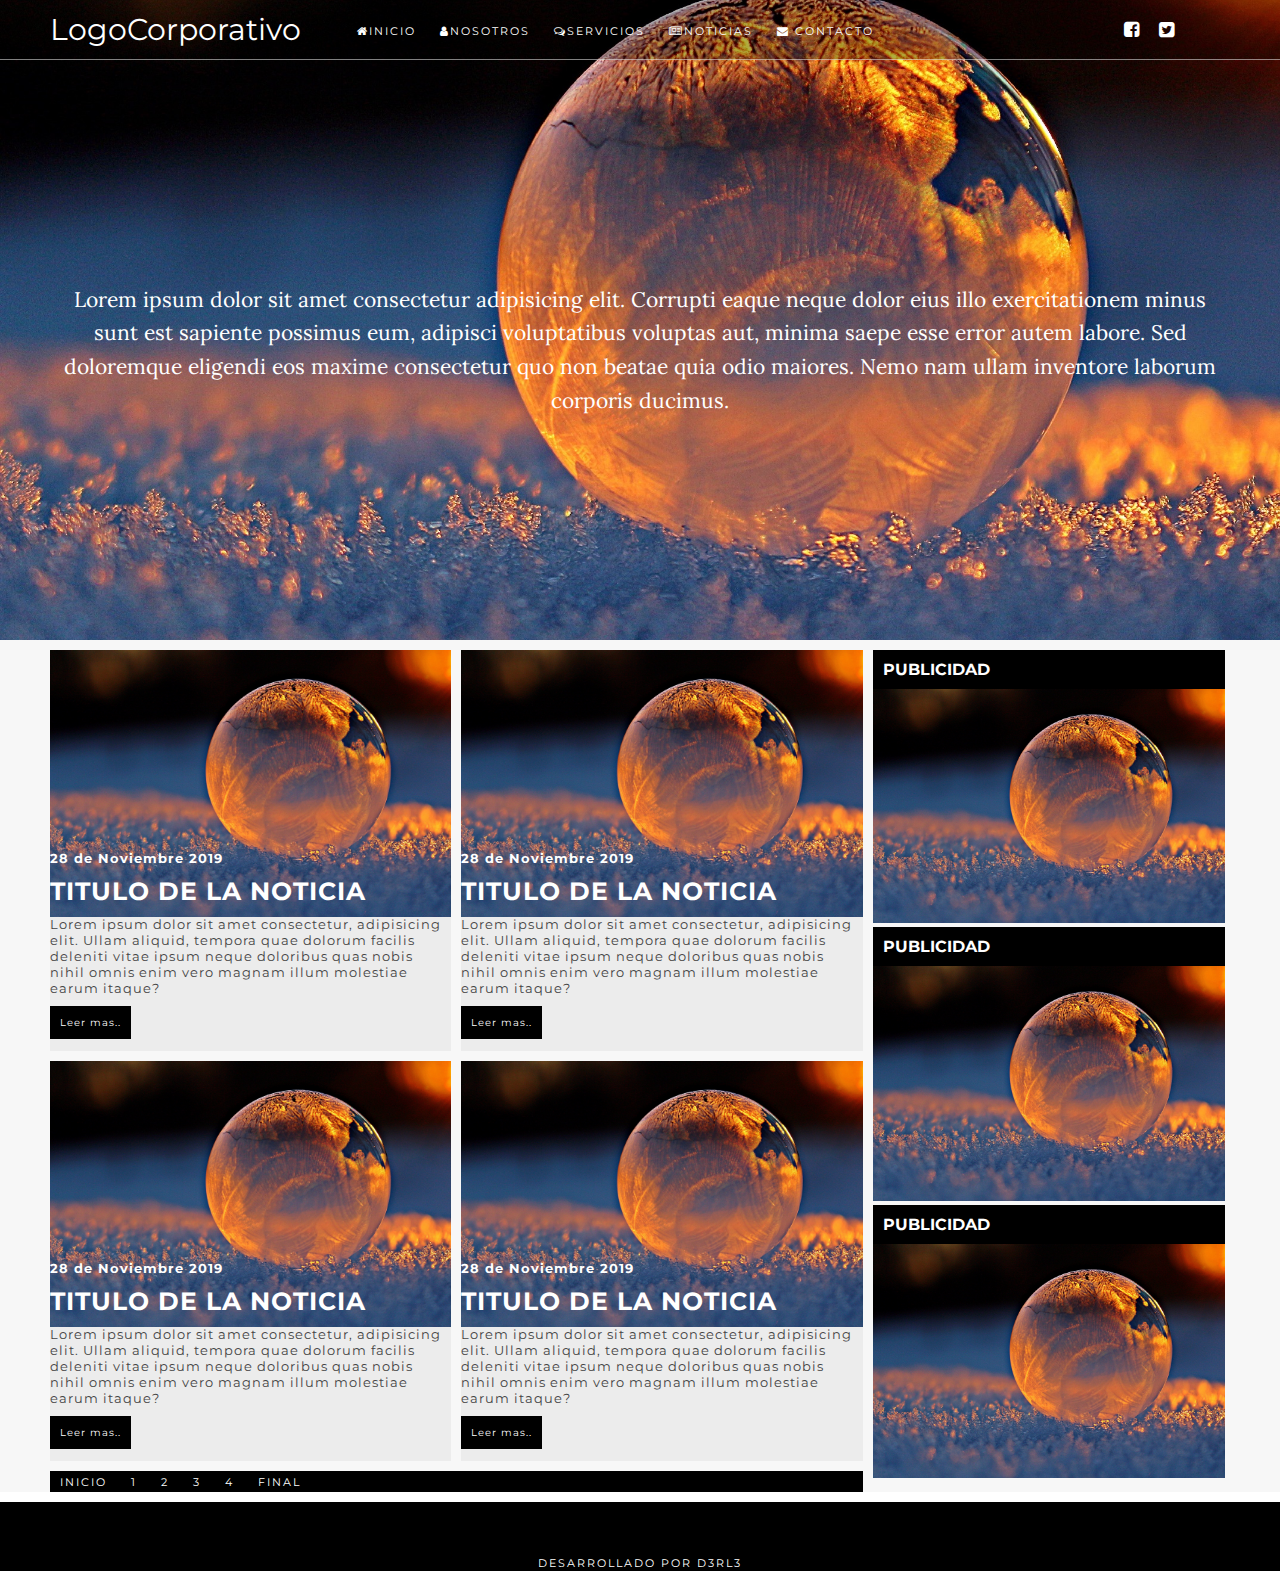
==== docs/index.html @ 5f18f542 "Se cambian archivos de pagina web para la carpeta doc para poder visualizar remotamente" ====
<!DOCTYPE html>
<html lang="en">
<head>
    <meta charset="UTF-8">
    <meta name="viewport" content="width=device-width, initial-scale=1.0">
    <meta http-equiv="X-UA-Compatible" content="ie=edge">
    <title>Pagina web responsive</title>
    <link rel="stylesheet" href="css/font-awesome.min.css">
    <!-- <link rel="stylesheet" href="css/all.min.css"> -->
    <link href="https://fonts.googleapis.com/css?family=Lora|Montserrat&display=swap" rel="stylesheet">
    <link rel="stylesheet" href="estilos.css">
</head>
<body>
    <div class="padre">
        <header class="header">
            <div class="menu margen-interno">
                <div class="logo">
                    <a href="index.html">LogoCorporativo</a>
                </div>
                <div class="nav">
                    <a href="#"><i class="fa fa-home" aria-hidden="true"></i>Inicio</a>
                    <a href="#"><i class="fa fa-user" aria-hidden="true"></i>Nosotros</a>
                    <a href="#"><i class="fa fa-comments-o" aria-hidden="true"></i>Servicios</a>
                    <a href="#"><i class="fa fa-newspaper-o" aria-hidden="true"></i>Noticias</a>
                    <a href="#"><i class="fa fa-envelope"></i> Contacto</a>
                </div>
                <div class="social">
                    <div><a href="#"><i class="fa fa-facebook-square"></i></a></div>
                    <div><a href="#"><i class="fa fa-twitter-square"></i></a></div>
                </div>
            </div>
            <div class="texto-principal margen-interno">
                <h1>Lorem ipsum dolor sit amet consectetur adipisicing elit. Corrupti eaque neque dolor eius illo exercitationem minus sunt est sapiente possimus eum, adipisci voluptatibus voluptas aut, minima saepe esse error autem labore. Sed doloremque eligendi eos maxime consectetur quo non beatae quia odio maiores. Nemo nam ullam inventore laborum corporis ducimus.</h1>
            </div>
        </header>
        <section class="section margen-interno">
            <div class="articulos">
                <article class="article">
                    <img src="Img/header.jpg" alt="Imagenpaginaweb">
                    <h3>28 de Noviembre 2019</h3>
                    <h2>Titulo de la noticia</h2>
                    <p>Lorem ipsum dolor sit amet consectetur, adipisicing elit. Ullam aliquid, tempora quae dolorum facilis deleniti vitae ipsum neque doloribus quas nobis nihil omnis enim vero magnam illum molestiae earum itaque?</p>
                    <a href="#">Leer mas..</a>
                </article>
                <article class="article">
                        <img src="Img/header.jpg" alt="Imagenpaginaweb">
                        <h3>28 de Noviembre 2019</h3>
                        <h2>Titulo de la noticia</h2>
                        <p>Lorem ipsum dolor sit amet consectetur, adipisicing elit. Ullam aliquid, tempora quae dolorum facilis deleniti vitae ipsum neque doloribus quas nobis nihil omnis enim vero magnam illum molestiae earum itaque?</p>
                        <a href="#">Leer mas..</a>
                </article>
                <article class="article">
                        <img src="Img/header.jpg" alt="Imagenpaginaweb">
                        <h3>28 de Noviembre 2019</h3>
                        <h2>Titulo de la noticia</h2>
                        <p>Lorem ipsum dolor sit amet consectetur, adipisicing elit. Ullam aliquid, tempora quae dolorum facilis deleniti vitae ipsum neque doloribus quas nobis nihil omnis enim vero magnam illum molestiae earum itaque?</p>
                        <a href="#">Leer mas..</a>
                </article>
                <article class="article">
                        <img src="Img/header.jpg" alt="Imagenpaginaweb">
                        <h3>28 de Noviembre 2019</h3>
                        <h2>Titulo de la noticia</h2>
                        <p>Lorem ipsum dolor sit amet consectetur, adipisicing elit. Ullam aliquid, tempora quae dolorum facilis deleniti vitae ipsum neque doloribus quas nobis nihil omnis enim vero magnam illum molestiae earum itaque?</p>
                        <a href="#">Leer mas..</a>
                </article>
                <nav class="navegacion">
                    <a href="#">Inicio</a>
                    <a href="#">1</a>
                    <a href="#">2</a>
                    <a href="#">3</a>
                    <a href="#">4</a>
                    <a href="#">Final</a>
                </nav>
            </div>
            <aside class="aside">
                    <div class="publicidad">
                        <h4>Publicidad</h4>
                        <img src="Img/header.jpg" alt="Imagenpaginaweb">
                    </div>
                    <div class="publicidad">
                        <h4>Publicidad</h4>
                        <img src="Img/header.jpg" alt="Imagenpaginaweb">
                    </div>
                    <div class="publicidad">
                        <h4>Publicidad</h4>
                        <img src="Img/header.jpg" alt="Imagenpaginaweb">
                    </div>
            </aside>
        </section>       
        <footer class="footer margen-interno">
            <nav class="pie">
                <a href="#">Desarrollado por D3RL3</a>
            </nav>
        </footer>

    </div>    
</body>
</html>
---- docs/estilos.css ----
*{
    margin: 0px;
    padding: 0px;
    box-sizing: border-box;
    /* background: cornflowerblue; */
}
a{
    text-decoration: none;
}
body{
    font-family: 'Montserrat', sans-serif;
}
.padre{
    display: flex;
    flex-flow: column nowrap;
}
.margen-interno{
    padding: 0 50px;
}
    .header{
        background: url(Img/header.jpg);
        background-position: center;
        background-attachment: contain;
        background-size: cover;
        display: flex;
        flex-flow: column nowrap;
    }
        .menu{
            background: rgba(0,0,0,.3);
            display: flex;
            flex-flow: row nowrap;
            height: 60px;
            align-items: center;
            border-bottom: 1px solid rgba(255, 255, 255, .5);
            /* border: 2px solid #fff; */
        }
            .logo{
                /* background: lightpink; */
                flex: 1 1 auto;
                /* height: 30px; */
                font-size: 30px;
            }
                .logo a{
                    color: white;
                }
                .logo a:hover{
                    color: #343434;
                }
            .nav{
                /* background: lightpink; */
                flex: 5 1 auto;
                /* height: 30px; */
            }
                .nav a{
                    color: white;
                    font-size: 11px;
                    text-transform: uppercase;
                    padding: 0 10px;
                    letter-spacing: 2px;
                } 
                .nav a:hover{
                    color: #343434;
                }
            .social{
                /* background: lightpink; */
                flex: 1 1 auto;
                /* height: 30px; */
                display: flex;
            }
                .social a{
                    color: white;
                    padding: 0 10px;
                    font-size: 18px;
                }
                .social a:hover{
                    color: #343434;
                }
        .texto-principal{
            /* background: lightseagreen; */
            height: 580px;
            display: flex;
            /* text-align: center; */
            align-items: center;
        }
            h1{
                font-family: 'Lora', serif;
                font-size: 21px;
                color: white;
                font-weight: 300;
                text-align: center;
                line-height: 1.6;
            }

    .section{
        background: #f7f7f7;
        display: flex;
    }
        .articulos{
            background: #f7f7f7;
            flex: 2 1 70%;
            display: flex;
            flex-flow: row wrap;
        }
            .article{
                /* background: lightyellow; */
                flex: 1 1 40%;
                color: #444;
                font-size: 13px;
                letter-spacing: 1px;
                margin: 10px 10px 0 0px;
                flex: 1 1 45%;
                background: #ececec;
            }
                .article a{
                    color: white;
                    padding: 10px;
                    font-size: 10px;
                    background: black;
                    margin: 10px 0;
                    display: inline-block;
                }
                .article a:hover{
                    background: #546cc3;
                }
                .article img{
                    width: 100%;
                }
                .article h3{
                    color: white;
                    font-size: 13px;
                    padding: 10px 0;
                    margin-top: -80px;
                }
                .article h2{
                    font-size: 25px;
                    text-transform: uppercase;
                    padding: 0px 0 10px 0;
                    color: white;
                }
            .navegacion{
                flex: 1 1 100%;
                /* padding: 5px; */
                background: black;
                margin: 10px 10px 0 0px;
                /* text-align: center; */
            }
                .navegacion a{
                    color: white;
                    font-size: 11px;
                    text-transform: uppercase;
                    padding: 0 10px;
                    letter-spacing: 2px;
                }
        .aside{
            /* background: lightpink; */
            flex: 1 1 30%;
            margin: 10px 5px 10px 0;
        }
            .aside h4{
                background: #000;
                color: white;
                padding: 10px;
                text-transform: uppercase;
            }
            .aside img{
                width: 100%;
            }
            .publicidad{
                /* background: lightgreen; */
            }

    .footer{
        background: black;
        display: flex;
        justify-content: center;
        margin-top: 10px;
        padding-top: 50px;
    }
        .pie{
            /* background: mediumslateblue; */
            /* width: 300px; */
            text-align: center;
        }
            .pie a{
                color: white;
                font-size: 11px;
                text-transform: uppercase;
                padding: 0 10px;
                letter-spacing: 2px;
            }
@media all and (max-width: 800px){
    .section{
        flex-direction: column;
    }
    .menu{
        flex-direction: column;
        height: auto;
    }
    .aside{
        display: flex;
        justify-content: center;
    }
}
@media all and (max-width: 600px){
    .articulos{
        flex-direction: column;
    }
}
@media all and (max-width: 400px){
    .aside{
        flex-direction: column;
    }
}
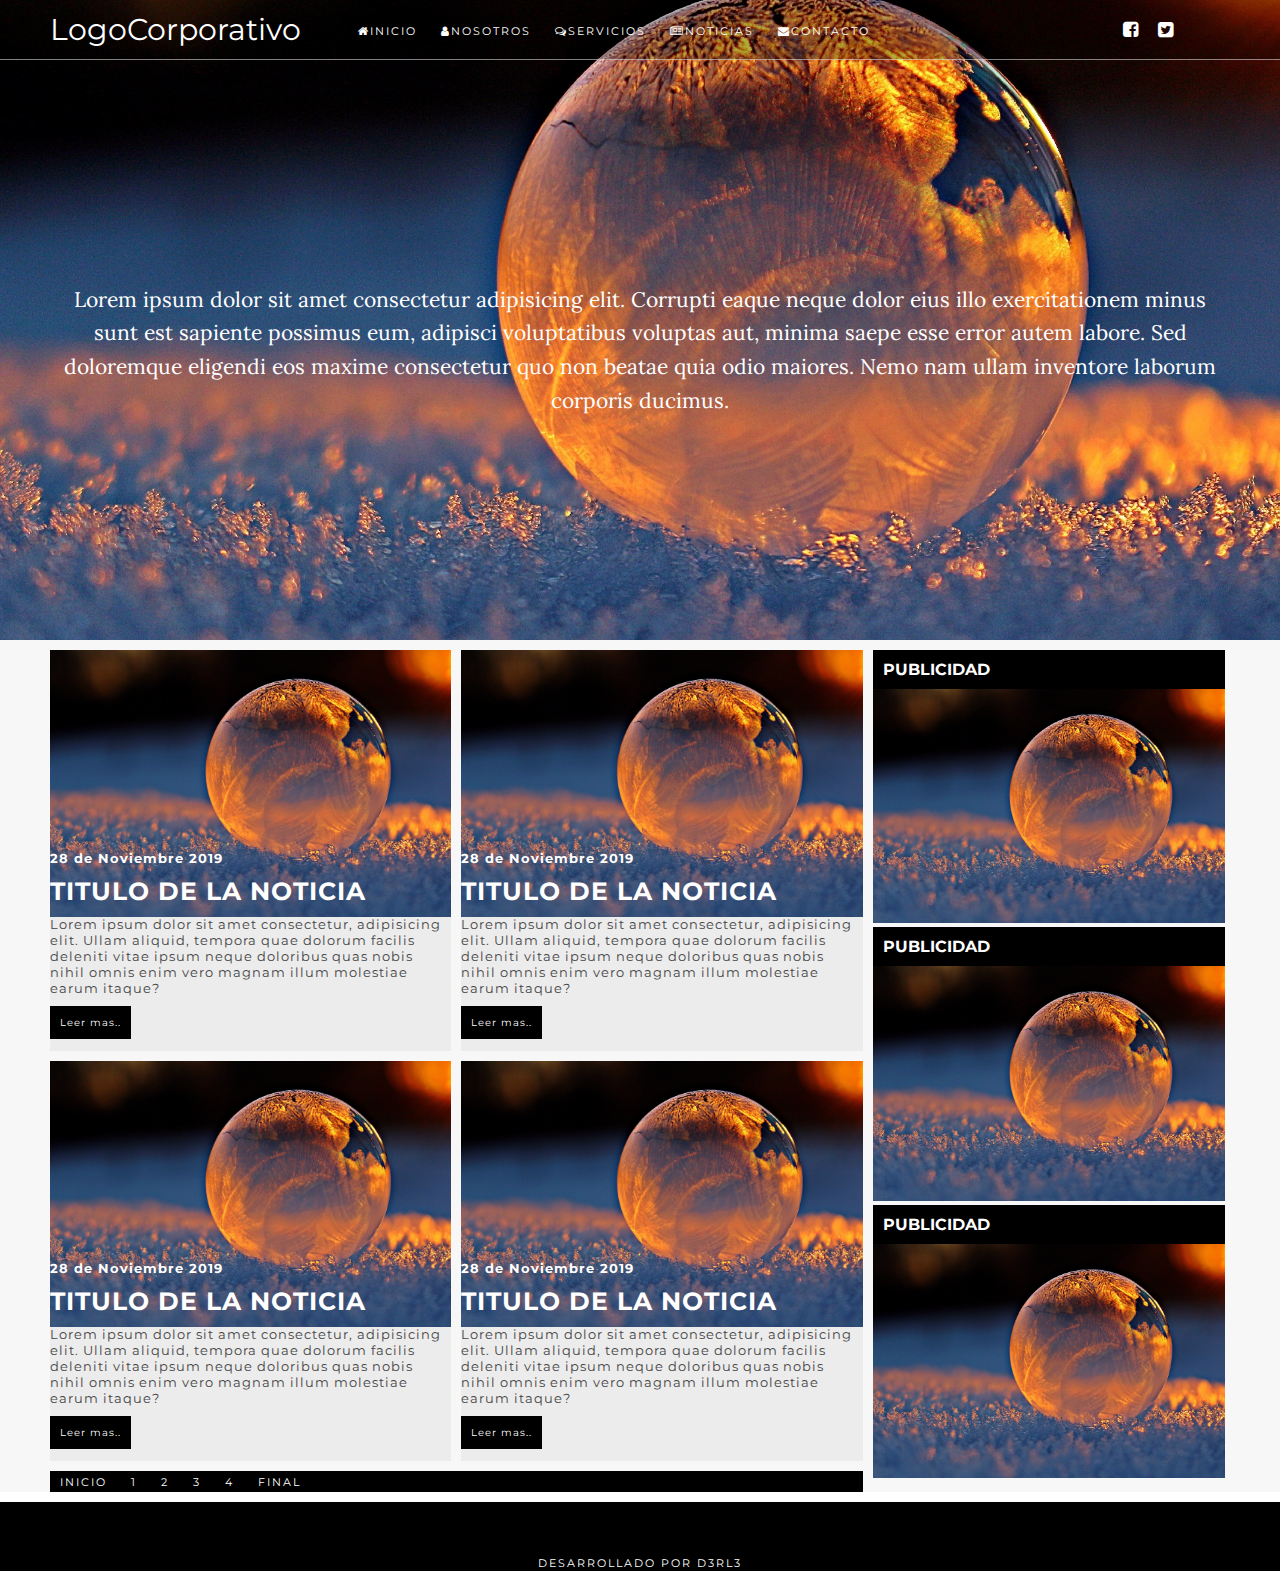
==== commit b646712e: "Se finaliza pagina web resposive en PR0YECT0SDLL0" ====
--- a/docs/index.html
+++ b/docs/index.html
@@ -18,11 +18,11 @@
                     <a href="index.html">LogoCorporativo</a>
                 </div>
                 <div class="nav">
-                    <a href="#"><i class="fa fa-home" aria-hidden="true"></i>Inicio</a>
-                    <a href="#"><i class="fa fa-user" aria-hidden="true"></i>Nosotros</a>
-                    <a href="#"><i class="fa fa-comments-o" aria-hidden="true"></i>Servicios</a>
-                    <a href="#"><i class="fa fa-newspaper-o" aria-hidden="true"></i>Noticias</a>
-                    <a href="#"><i class="fa fa-envelope"></i> Contacto</a>
+                    <a href="#"><i class="fa fa-home" aria-hidden="true"></i><span class="off">Inicio</span></a>
+                    <a href="#"><i class="fa fa-user" aria-hidden="true"></i><span class="off">Nosotros</span></a>
+                    <a href="#"><i class="fa fa-comments-o" aria-hidden="true"></i><span class="off">Servicios</span></a>
+                    <a href="#"><i class="fa fa-newspaper-o" aria-hidden="true"></i><span class="off">Noticias</span></a>
+                    <a href="#"><i class="fa fa-envelope"></i><span class="off">Contacto</span></a>
                 </div>
                 <div class="social">
                     <div><a href="#"><i class="fa fa-facebook-square"></i></a></div>
--- a/docs/estilos.css
+++ b/docs/estilos.css
@@ -188,7 +188,7 @@
                 padding: 0 10px;
                 letter-spacing: 2px;
             }
-@media all and (max-width: 800px){
+@media all and (max-width: 1120px){
     .section{
         flex-direction: column;
     }
@@ -200,10 +200,24 @@
         display: flex;
         justify-content: center;
     }
-}
-@media all and (max-width: 600px){
+    h1{
+        font-size: 15px;
+    }
+    .texto-principal{
+        height: 450px;
+    }
+}
+@media all and (max-width: 762px){
     .articulos{
         flex-direction: column;
+    }
+}
+@media all and (max-width: 650px){
+    .off{
+        display: none;
+    }
+    .nav a{
+        font-size: 30px;
     }
 }
 @media all and (max-width: 400px){
